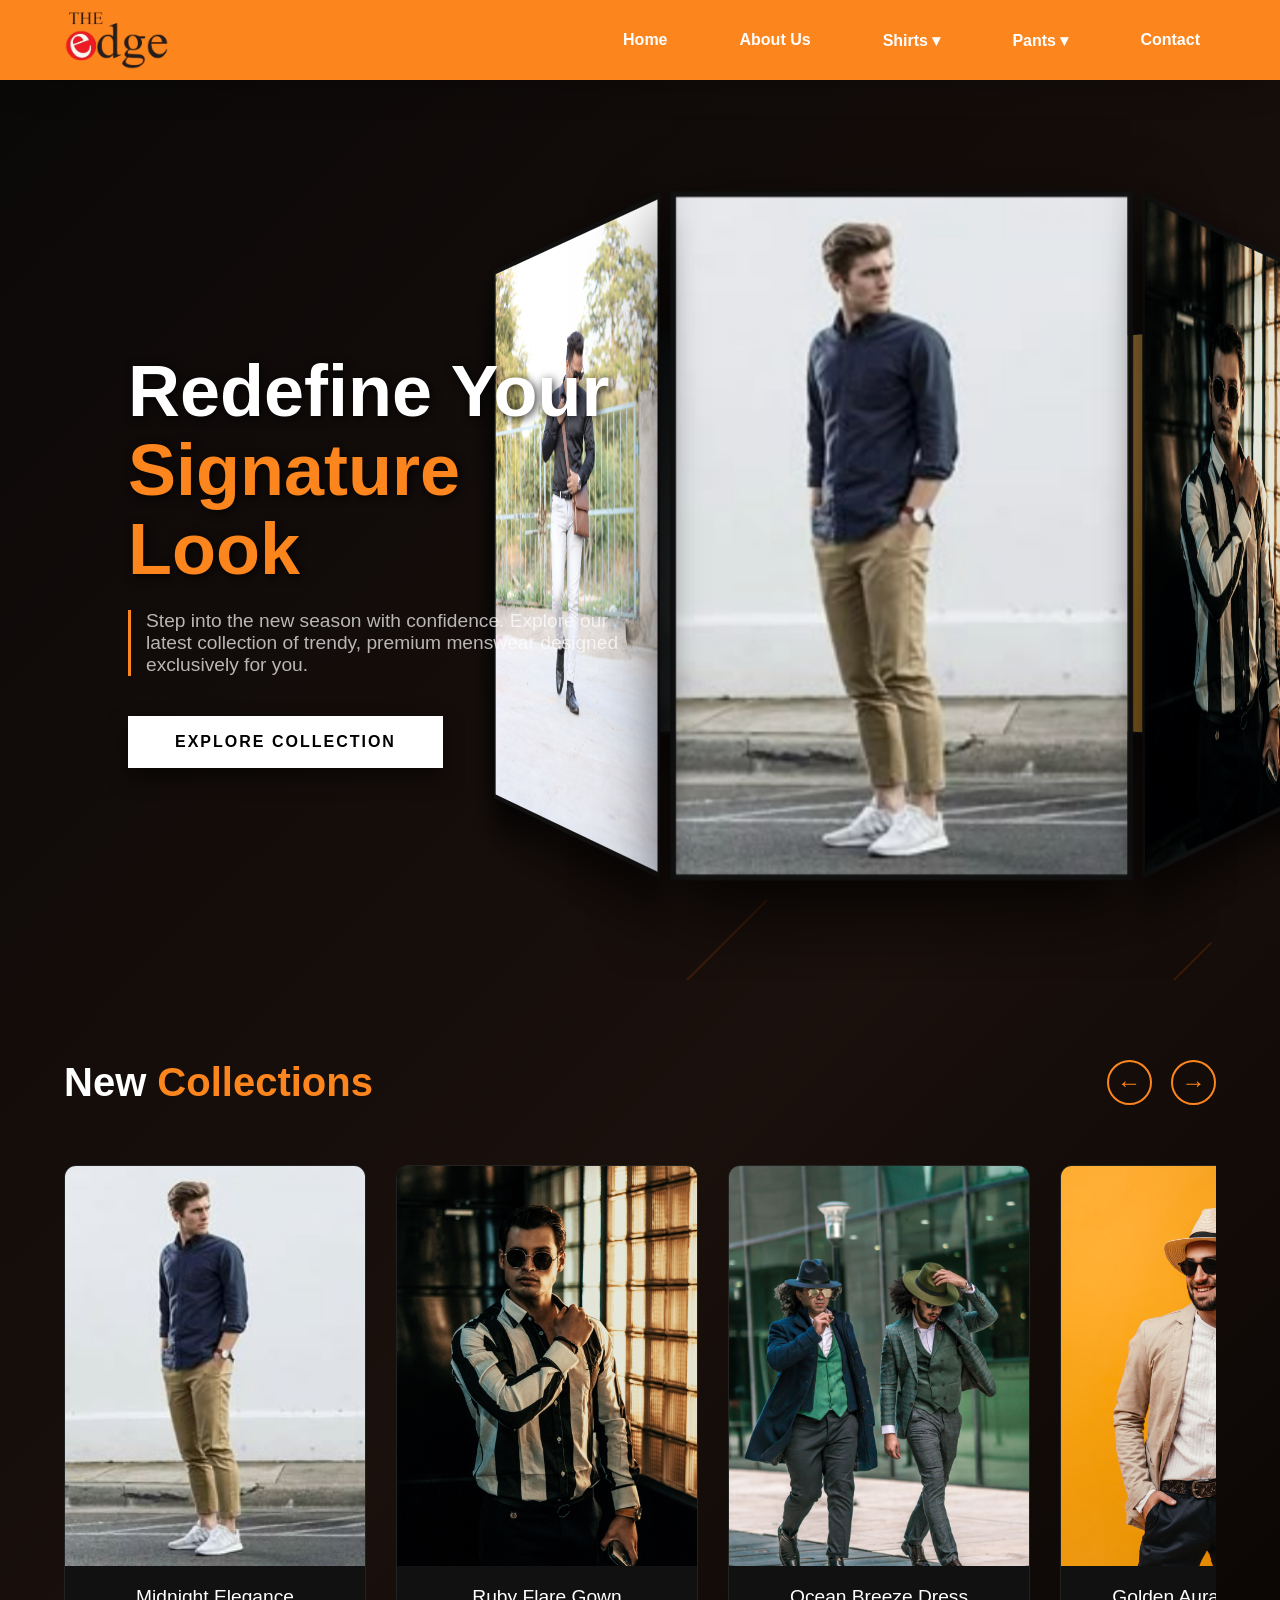
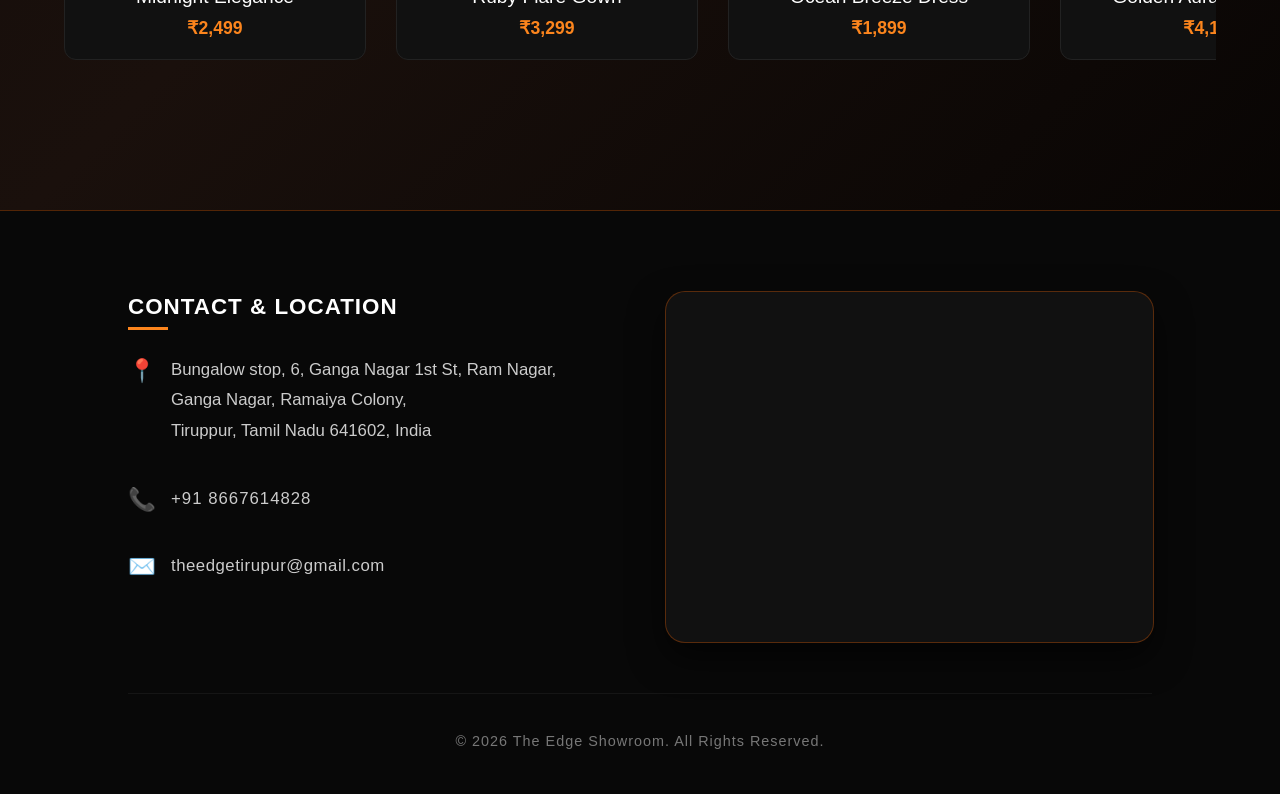
==== index.html @ a59969b0 "first commit" ====
<!DOCTYPE html>
<html lang="en">
<head>
    <meta charset="UTF-8">
    <meta name="viewport" content="width=device-width, initial-scale=1.0">
    <title>The Edge Showroom</title>
    <link rel="stylesheet" href="css/app.css">
    <link rel="stylesheet" href="css/showroom.css">
</head>
<body>
    <div id="site-header"></div>

    <main style="padding-top: 80px;">
        <!-- Hero Section -->
        <section id="home" class="hero-section">
            <ul class="bg-bubbles">
                <li></li><li></li><li></li><li></li><li></li><li></li>
            </ul>
            <div class="hero-content">
                <h1 class="hero-title">
                    Redefine Your <br />
                    <span>Signature Look</span>
                </h1>
                <p class="hero-subtitle">
                    Step into the new season with confidence. Explore our latest collection of trendy, premium menswear designed exclusively for you.
                </p>
                <a href="shirts/formal.html" class="explore-btn" style="display: inline-block; text-decoration: none;">Explore Collection</a>
            </div>

            <div class="scene">
                <div class="carousel">
                    <div class="carousel-item item-1" style="background-image: url('public/home_page/carousel_image/img1.jpg')"></div>
                    <div class="carousel-item item-2" style="background-image: url('public/home_page/carousel_image/img2.jpg')"></div>
                    <div class="carousel-item item-3" style="background-image: url('public/home_page/carousel_image/img3.jpg')"></div>
                    <div class="carousel-item item-4" style="background-image: url('public/home_page/carousel_image/img4.jpg')"></div>
                    <div class="carousel-item item-5" style="background-image: url('public/home_page/carousel_image/img5.jpg')"></div>
                    <div class="carousel-item item-6" style="background-image: url('public/home_page/carousel_image/img6.jpg')"></div>
                    <div class="carousel-item item-7" style="background-image: url('public/home_page/carousel_image/img7.jpg')"></div>
                </div>
            </div>
        </section>

        <!-- Product Carousel Section -->
        <section class="product-carousel-section">
            <div class="carousel-header">
                <h2>New <span>Collections</span></h2>
                <div class="carousel-controls">
                    <button id="scroll-left">&#8592;</button>
                    <button id="scroll-right">&#8594;</button>
                </div>
            </div>
            
            <div class="product-carousel-container" id="product-carousel">
                <!-- Products will be injected via JS -->
            </div>
        </section>
    </main>

    <div id="site-footer"></div>

    <!-- Common Layout Scripts -->
    <script src="includes/header.js"></script>
    <script src="includes/footer.js"></script>
    <script src="script.js"></script>
</body>
</html>
---- css/app.css ----
/* Base styles */
:root {
    --font-sans: 'Inter', ui-sans-serif, system-ui, sans-serif;
}
---- css/showroom.css ----
:root {
  --primary-color: #fc851d;
  /* Orange */
  --secondary-color: #e5720b;
  /* Darker Orange for hovers */
  --accent-color: #ffffff;
  --bg-gradient: linear-gradient(135deg, #0a0808, #1a100c, #000000);
  --text-color: #ffffff;
  --nav-height: 80px;
}

body {
  margin: 0;
  padding: 0;
  font-family: 'Inter', 'Poppins', sans-serif;
  background: var(--bg-gradient);
  color: var(--text-color);
  overflow-x: hidden;
  min-height: 100vh;
}

/* Header Styles */
.header-container {
  position: fixed;
  top: 0;
  width: 100%;
  height: 80px;
  display: flex;
  justify-content: space-between;
  align-items: center;
  padding: 0 5%;
  background: var(--primary-color);
  box-shadow: 0 15px 40px -20px rgba(0, 0, 0, 0.4);
  z-index: 1000;
  box-sizing: border-box;
}

.header-left {
  display: flex;
  align-items: center;
  gap: 30px;
}

.location-selector {
  display: flex;
  align-items: center;
  gap: 8px;
  cursor: pointer;
  color: #fff;
  font-size: 14px;
}

.location-type {
  font-weight: 700;
  border-bottom: 2px solid #fff;
}

.location-name {
  color: #ffe6e1;
  font-weight: 400;
}

.location-selector svg {
  stroke: #fff;
  transition: transform 0.3s ease;
}

.location-selector:hover svg {
  transform: rotate(180deg);
}

.custom-logo {
  display: flex;
  align-items: center;
  justify-content: center;
  cursor: pointer;
  text-decoration: none;
  transition: transform 0.3s ease;
}

.custom-logo:hover {
  transform: scale(1.03);
}

.logo-img {
  height: 60px; /* Adjust based on navbar height */
  width: auto;
  object-fit: contain;
  border-radius: 4px; /* Optional slight rounding */
}

.nav-links {
  display: flex;
  gap: 40px;
  align-items: center;
}

.nav-links>a,
.nav-item {
  color: #fff;
  text-decoration: none;
  font-size: 16px;
  font-weight: 600;
  display: flex;
  align-items: center;
  gap: 8px;
  padding: 8px 16px;
  border-radius: 20px;
  transition: all 0.3s ease;
  position: relative;
  cursor: pointer;
}

.nav-links>a svg,
.nav-item svg {
  transition: transform 0.3s ease;
}

.nav-links>a:hover,
.collection-dropdown:hover .nav-item {
  color: var(--primary-color);
  background-color: #fff;
  box-shadow: 0 4px 10px rgba(0, 0, 0, 0.1);
}

.nav-links>a:hover svg,
.collection-dropdown:hover .nav-item svg {
  transform: scale(1.1);
}

/* Collection Dropdown Styles */
.collection-dropdown {
  position: relative;
  display: flex;
  align-items: center;
  height: 100%;
}

.dropdown-content {
  position: absolute;
  top: 100%;
  left: 0;
  background-color: #ffffff;
  min-width: 180px;
  box-shadow: 0px 10px 20px rgba(0, 0, 0, 0.2);
  z-index: 1001;
  border-radius: 12px;
  display: flex;
  flex-direction: column;
  padding: 10px 0;
  opacity: 0;
  visibility: hidden;
  transform: translateY(15px);
  transition: all 0.3s cubic-bezier(0.25, 0.46, 0.45, 0.94);
  border: 1px solid #eee;
}

.collection-dropdown:hover .dropdown-content {
  opacity: 1;
  visibility: visible;
  transform: translateY(0);
}

.dropdown-link {
  color: #333 !important;
  padding: 12px 20px !important;
  text-decoration: none !important;
  display: block;
  font-size: 15px !important;
  font-weight: 600 !important;
  border-radius: 0 !important;
  background-color: transparent !important;
  box-shadow: none !important;
  transition: all 0.2s ease !important;
}

.dropdown-link:hover {
  background-color: #f8f8f8 !important;
  color: var(--primary-color) !important;
  padding-left: 25px !important;
}

/* Hero Section with 3D Animation */
.hero-section {
  min-height: 100vh;
  display: flex;
  align-items: center;
  justify-content: space-between;
  padding: 0 10%;
  position: relative;
  overflow: hidden;
}

.hero-content {
  flex: 1;
  z-index: 2;
  perspective: 1000px;
}

.hero-title {
  font-size: 4.5rem;
  font-weight: 900;
  line-height: 1.1;
  margin-bottom: 20px;
  color: #fff;
  text-shadow: 2px 2px 10px rgba(0, 0, 0, 0.8);
  animation: slideInLeft 1s cubic-bezier(0.25, 0.46, 0.45, 0.94) both;
}

.hero-title span {
  color: var(--primary-color);
}

.hero-subtitle {
  font-size: 1.2rem;
  margin-bottom: 40px;
  color: rgba(255, 255, 255, 0.7);
  max-width: 500px;
  border-left: 3px solid var(--primary-color);
  padding-left: 15px;
  animation: slideInLeft 1s cubic-bezier(0.25, 0.46, 0.45, 0.94) 0.2s both;
}

.explore-btn {
  padding: 15px 45px;
  font-size: 16px;
  font-weight: 700;
  color: #000;
  background: #fff;
  border: 2px solid #fff;
  border-radius: 0px;
  /* Sharper edge for modern look */
  cursor: pointer;
  box-shadow: 0 10px 20px rgba(0, 0, 0, 0.5);
  transition: all 0.4s ease;
  animation: slideInLeft 1s cubic-bezier(0.25, 0.46, 0.45, 0.94) 0.4s both;
  text-transform: uppercase;
  letter-spacing: 2px;
}

.explore-btn:hover {
  background: var(--primary-color);
  color: #fff;
  border-color: var(--primary-color);
  transform: translateY(-5px);
  box-shadow: 0 15px 25px rgba(255, 102, 0, 0.4);
}

/* 3D Showcase */
.scene {
  flex: 1;
  height: 600px;
  perspective: 1200px;
  display: flex;
  justify-content: center;
  align-items: center;
}

.carousel {
  width: 320px;
  height: 480px;
  position: relative;
  transform-style: preserve-3d;
  animation: spin 20s linear infinite;
}

.carousel:hover {
  animation-play-state: paused;
}

.carousel-item {
  position: absolute;
  width: 100%;
  height: 100%;
  border-radius: 0px;
  /* Sharp modern edges */
  background-size: cover;
  background-position: center;
  box-shadow: 0 20px 50px rgba(0, 0, 0, 0.8);
  border: 4px solid #111;
  transition: all 0.5s ease;
  filter: grayscale(20%);
}

.carousel-item:hover {
  filter: grayscale(0%);
  border-color: var(--primary-color);
  box-shadow: 0 0 30px rgba(255, 102, 0, 0.5);
}

.carousel-item.item-1 {
  transform: rotateY(0deg) translateZ(350px);
}

.carousel-item.item-2 {
  transform: rotateY(51.4deg) translateZ(350px);
}

.carousel-item.item-3 {
  transform: rotateY(102.8deg) translateZ(350px);
}

.carousel-item.item-4 {
  transform: rotateY(154.2deg) translateZ(350px);
}

.carousel-item.item-5 {
  transform: rotateY(205.7deg) translateZ(350px);
}

.carousel-item.item-6 {
  transform: rotateY(257.1deg) translateZ(350px);
}

.carousel-item.item-7 {
  transform: rotateY(308.5deg) translateZ(350px);
}

/* Footer Styles */
.footer {
  background: #080808;
  padding: 80px 10% 30px;
  border-top: 1px solid rgba(255, 102, 0, 0.3);
  margin-top: 50px;
}

.footer-content {
  display: grid;
  grid-template-columns: repeat(auto-fit, minmax(300px, 1fr));
  gap: 50px;
  margin-bottom: 50px;
}

.footer-section h3 {
  color: #fff;
  font-size: 1.4rem;
  margin-bottom: 25px;
  position: relative;
  display: inline-block;
  text-transform: uppercase;
  letter-spacing: 1px;
}

.footer-section h3::after {
  content: '';
  position: absolute;
  width: 40px;
  height: 3px;
  background: var(--primary-color);
  bottom: -10px;
  left: 0;
}

.footer-section p {
  color: #999;
  line-height: 1.8;
  margin-bottom: 15px;
}

.social-links {
  display: flex;
  gap: 15px;
}

.social-links a {
  display: inline-flex;
  width: 45px;
  height: 45px;
  background: #111;
  border: 1px solid #333;
  justify-content: center;
  align-items: center;
  color: #fff;
  text-decoration: none;
  transition: all 0.3s;
}

.social-links a:hover {
  background: var(--primary-color);
  border-color: var(--primary-color);
  transform: translateY(-5px);
  box-shadow: 0 5px 15px rgba(255, 102, 0, 0.4);
}

.contact-info li {
  list-style: none;
  margin-bottom: 15px;
  color: #999;
  display: flex;
  align-items: center;
  gap: 10px;
}

.contact-info li span {
  color: var(--primary-color);
}

.newsletter-form {
  display: flex;
  margin-top: 20px;
}

.newsletter-form input {
  padding: 15px;
  border: 1px solid #333;
  background: #111;
  color: #fff;
  outline: none;
  flex: 1;
}

.newsletter-form input::placeholder {
  color: #666;
}

.newsletter-form input:focus {
  border-color: var(--primary-color);
}

.newsletter-form button {
  padding: 15px 25px;
  border: none;
  background: var(--primary-color);
  color: #fff;
  cursor: pointer;
  font-weight: bold;
  text-transform: uppercase;
  letter-spacing: 1px;
  transition: background 0.3s;
}

.newsletter-form button:hover {
  background: var(--secondary-color);
}

.footer-bottom {
  text-align: center;
  padding-top: 30px;
  border-top: 1px solid #222;
  color: #666;
  font-size: 0.9rem;
  letter-spacing: 1px;
}

/* Animations */
@keyframes spin {
  0% {
    transform: rotateY(0deg);
  }

  100% {
    transform: rotateY(360deg);
  }
}

@keyframes float3d {

  0%,
  100% {
    transform: rotateX(15deg) rotateY(-15deg) translateZ(0);
  }

  50% {
    transform: rotateX(-5deg) rotateY(15deg) translateZ(20px);
  }
}

@keyframes slideInLeft {
  0% {
    transform: translateX(-50px);
    opacity: 0;
  }

  100% {
    transform: translateX(0);
    opacity: 1;
  }
}

/* Background floating elements (changed to diagonal slashes for modern look) */
.bg-bubbles {
  position: absolute;
  top: 0;
  left: 0;
  width: 100%;
  height: 100%;
  z-index: 0;
  overflow: hidden;
  pointer-events: none;
}

.bg-bubbles li {
  position: absolute;
  list-style: none;
  display: block;
  width: 2px;
  height: 150px;
  background-color: rgba(255, 102, 0, 0.15);
  bottom: -160px;
  animation: moveUp 25s infinite;
  transition-timing-function: linear;
  transform: rotate(45deg);
}

.bg-bubbles li:nth-child(1) {
  left: 10%;
  height: 200px;
  animation-delay: 0s;
}

.bg-bubbles li:nth-child(2) {
  left: 30%;
  height: 100px;
  animation-delay: 2s;
  animation-duration: 17s;
}

.bg-bubbles li:nth-child(3) {
  left: 50%;
  height: 300px;
  animation-delay: 4s;
}

.bg-bubbles li:nth-child(4) {
  left: 70%;
  height: 150px;
  animation-delay: 0s;
  animation-duration: 22s;
}

.bg-bubbles li:nth-child(5) {
  left: 85%;
  height: 250px;
  animation-delay: 0s;
}

@keyframes moveUp {
  0% {
    transform: translateY(0) rotate(45deg);
    opacity: 1;
  }

  100% {
    transform: translateY(-1200px) rotate(45deg);
    opacity: 0;
  }
}

/* Horizontal Product Carousel Styles */
.product-carousel-section {
  padding: 80px 5%;
  background-color: var(--bg-gradient);
  position: relative;
  z-index: 10;
}

.carousel-header {
  display: flex;
  justify-content: space-between;
  align-items: center;
  margin-bottom: 40px;
}

.carousel-header h2 {
  font-size: 2.5rem;
  font-weight: 700;
  margin: 0;
}

.carousel-header h2 span {
  color: var(--primary-color);
}

.carousel-controls button {
  background: transparent;
  border: 2px solid var(--primary-color);
  color: var(--primary-color);
  font-size: 1.5rem;
  width: 45px;
  height: 45px;
  border-radius: 50%;
  margin-left: 15px;
  cursor: pointer;
  transition: all 0.3s ease;
  display: inline-flex;
  justify-content: center;
  align-items: center;
}

.carousel-controls button:hover {
  background: var(--primary-color);
  color: #fff;
  box-shadow: 0 0 15px rgba(216, 58, 39, 0.5);
}

.product-carousel-container {
  display: flex;
  gap: 30px;
  overflow-x: auto;
  scroll-behavior: smooth;
  padding: 20px 0;
  /* Hide Scrollbar */
  scrollbar-width: none;
  -ms-overflow-style: none;
}

.product-carousel-container::-webkit-scrollbar {
  display: none;
}

.product-card {
  flex: 0 0 300px;
  background: #111;
  border: 1px solid #222;
  border-radius: 12px;
  overflow: hidden;
  transition: transform 0.4s ease, box-shadow 0.4s ease;
  position: relative;
  cursor: pointer;
}

.product-card:hover {
  transform: translateY(-10px);
  box-shadow: 0 15px 30px rgba(0, 0, 0, 0.8), 0 0 20px rgba(216, 58, 39, 0.2);
  border-color: var(--primary-color);
}

.product-image-wrapper {
  position: relative;
  height: 400px;
  width: 100%;
  overflow: hidden;
}

.product-image-wrapper img {
  width: 100%;
  height: 100%;
  object-fit: cover;
  transition: transform 0.6s ease;
}

.product-card:hover .product-image-wrapper img {
  transform: scale(1.1);
}

.product-overlay {
  position: absolute;
  top: 0;
  left: 0;
  width: 100%;
  height: 100%;
  background: rgba(0, 0, 0, 0.5);
  display: flex;
  justify-content: center;
  align-items: center;
  opacity: 0;
  transition: opacity 0.4s ease;
}

.product-card:hover .product-overlay {
  opacity: 1;
}

.add-to-cart-btn {
  padding: 12px 24px;
  background: var(--primary-color);
  color: #fff;
  border: none;
  border-radius: 30px;
  font-weight: bold;
  font-size: 14px;
  text-transform: uppercase;
  letter-spacing: 1px;
  cursor: pointer;
  transform: translateY(20px);
  transition: all 0.4s ease;
}

.product-card:hover .add-to-cart-btn {
  transform: translateY(0);
}

.add-to-cart-btn:hover {
  background: #fff;
  color: var(--primary-color);
}

.product-info {
  padding: 20px;
  text-align: center;
}

.product-info h3 {
  margin: 0 0 10px 0;
  font-size: 1.2rem;
  color: #fff;
  font-weight: 500;
}

.product-price {
  color: var(--primary-color);
  font-size: 1.1rem;
  font-weight: 700;
  margin: 0;
}

/* Category Page Styles (Shirts/Pants) */
.category-page-container {
  padding: 50px 5%;
  background: #fff;
  /* Match user screenshot */
  color: #333;
  min-height: 100vh;
}

.category-page-header {
  display: flex;
  justify-content: space-between;
  align-items: center;
  margin-bottom: 40px;
  border-bottom: 1px solid #eee;
  padding-bottom: 20px;
}

.category-page-header h2 {
  font-size: 24px;
  font-weight: 600;
  color: #111;
  margin: 0;
}

.product-count {
  font-size: 14px;
  color: #666;
  font-weight: 400;
  margin-left: 10px;
}

.filter-sort .sort-dropdown {
  padding: 10px 15px;
  border: 1px solid #ddd;
  border-radius: 4px;
  background: #fff;
  color: #333;
  font-size: 14px;
  outline: none;
}

.product-grid {
  display: grid;
  grid-template-columns: repeat(auto-fill, minmax(280px, 1fr));
  gap: 40px;
}

.product-card-item {
  display: flex;
  flex-direction: column;
  text-decoration: none;
  color: inherit;
  transition: all 0.4s cubic-bezier(0.25, 0.46, 0.45, 0.94);
  border-radius: 8px;
  overflow: hidden;
  background: transparent;
  padding-bottom: 15px;
}

.product-card-item:hover {
  transform: translateY(-8px);
  box-shadow: 0 20px 40px rgba(0, 0, 0, 0.08);
  background: #fff;
}

.product-card-item .product-img-wrapper {
  position: relative;
  width: 100%;
  aspect-ratio: 3/4;
  background: #f5f5f5;
  overflow: hidden;
  margin-bottom: 15px;
}

.product-card-item .product-img-wrapper img {
  width: 100%;
  height: 100%;
  object-fit: cover;
  transition: transform 0.4s ease;
}

.product-card-item .product-img-wrapper:hover img {
  transform: scale(1.05);
}

.product-card-item .product-badge {
  position: absolute;
  top: 10px;
  right: 10px;
  background: #111;
  color: #fff;
  font-size: 11px;
  padding: 4px 8px;
  font-weight: 600;
  z-index: 2;
  text-transform: uppercase;
}

.product-card-item .product-actions {
  position: absolute;
  bottom: 15px;
  right: 15px;
  display: flex;
  gap: 10px;
  opacity: 0;
  transition: opacity 0.3s ease, transform 0.3s ease;
  transform: translateY(10px);
}

.product-card-item .product-img-wrapper:hover .product-actions {
  opacity: 1;
  transform: translateY(0);
}

.img-nav-buttons {
  position: absolute;
  top: 50%;
  left: 0;
  right: 0;
  transform: translateY(-50%);
  display: flex;
  justify-content: space-between;
  padding: 0 10px;
  opacity: 0;
  transition: opacity 0.3s ease;
  z-index: 5;
}

.product-card-item .product-img-wrapper:hover .img-nav-buttons {
  opacity: 1;
}

.img-nav-btn {
  background: rgba(30, 41, 59, 0.7);
  color: white;
  border: none;
  border-radius: 50%;
  width: 40px;
  height: 40px;
  display: flex;
  align-items: center;
  justify-content: center;
  cursor: pointer;
  font-size: 18px;
  font-weight: bold;
  transition: all 0.3s ease;
}

.img-nav-btn:hover {
  background: rgba(30, 41, 59, 1);
  transform: scale(1.1);
}

.product-card-item .icon-btn {
  width: 40px;
  height: 40px;
  border-radius: 50%;
  background: #fff;
  border: none;
  display: flex;
  justify-content: center;
  align-items: center;
  cursor: pointer;
  box-shadow: 0 4px 10px rgba(0, 0, 0, 0.1);
  transition: all 0.3s ease;
  font-size: 16px;
  color: #333;
}

.product-card-item .icon-btn:hover {
  background: var(--primary-color);
  color: #fff;
  transform: scale(1.1);
}

.product-card-info {
  text-align: center;
}

.product-card-info .product-title {
  font-size: 15px;
  font-weight: 500;
  color: #333;
  margin: 0 0 8px;
  line-height: 1.4;
}

.product-card-info .product-price {
  font-size: 15px;
  color: #111;
  font-weight: 600;
  margin: 0 0 15px;
}

.product-card-info .product-sizes {
  display: flex;
  justify-content: center;
  flex-wrap: wrap;
  gap: 8px;
}

.product-card-info .product-sizes span {
  font-size: 13px;
  border: 1px solid #eee;
  padding: 6px 12px;
  color: #666;
  cursor: pointer;
  transition: all 0.2s ease;
  background: #fff;
}

.product-card-info .product-sizes span:hover {
  border-color: #333;
  color: #333;
}
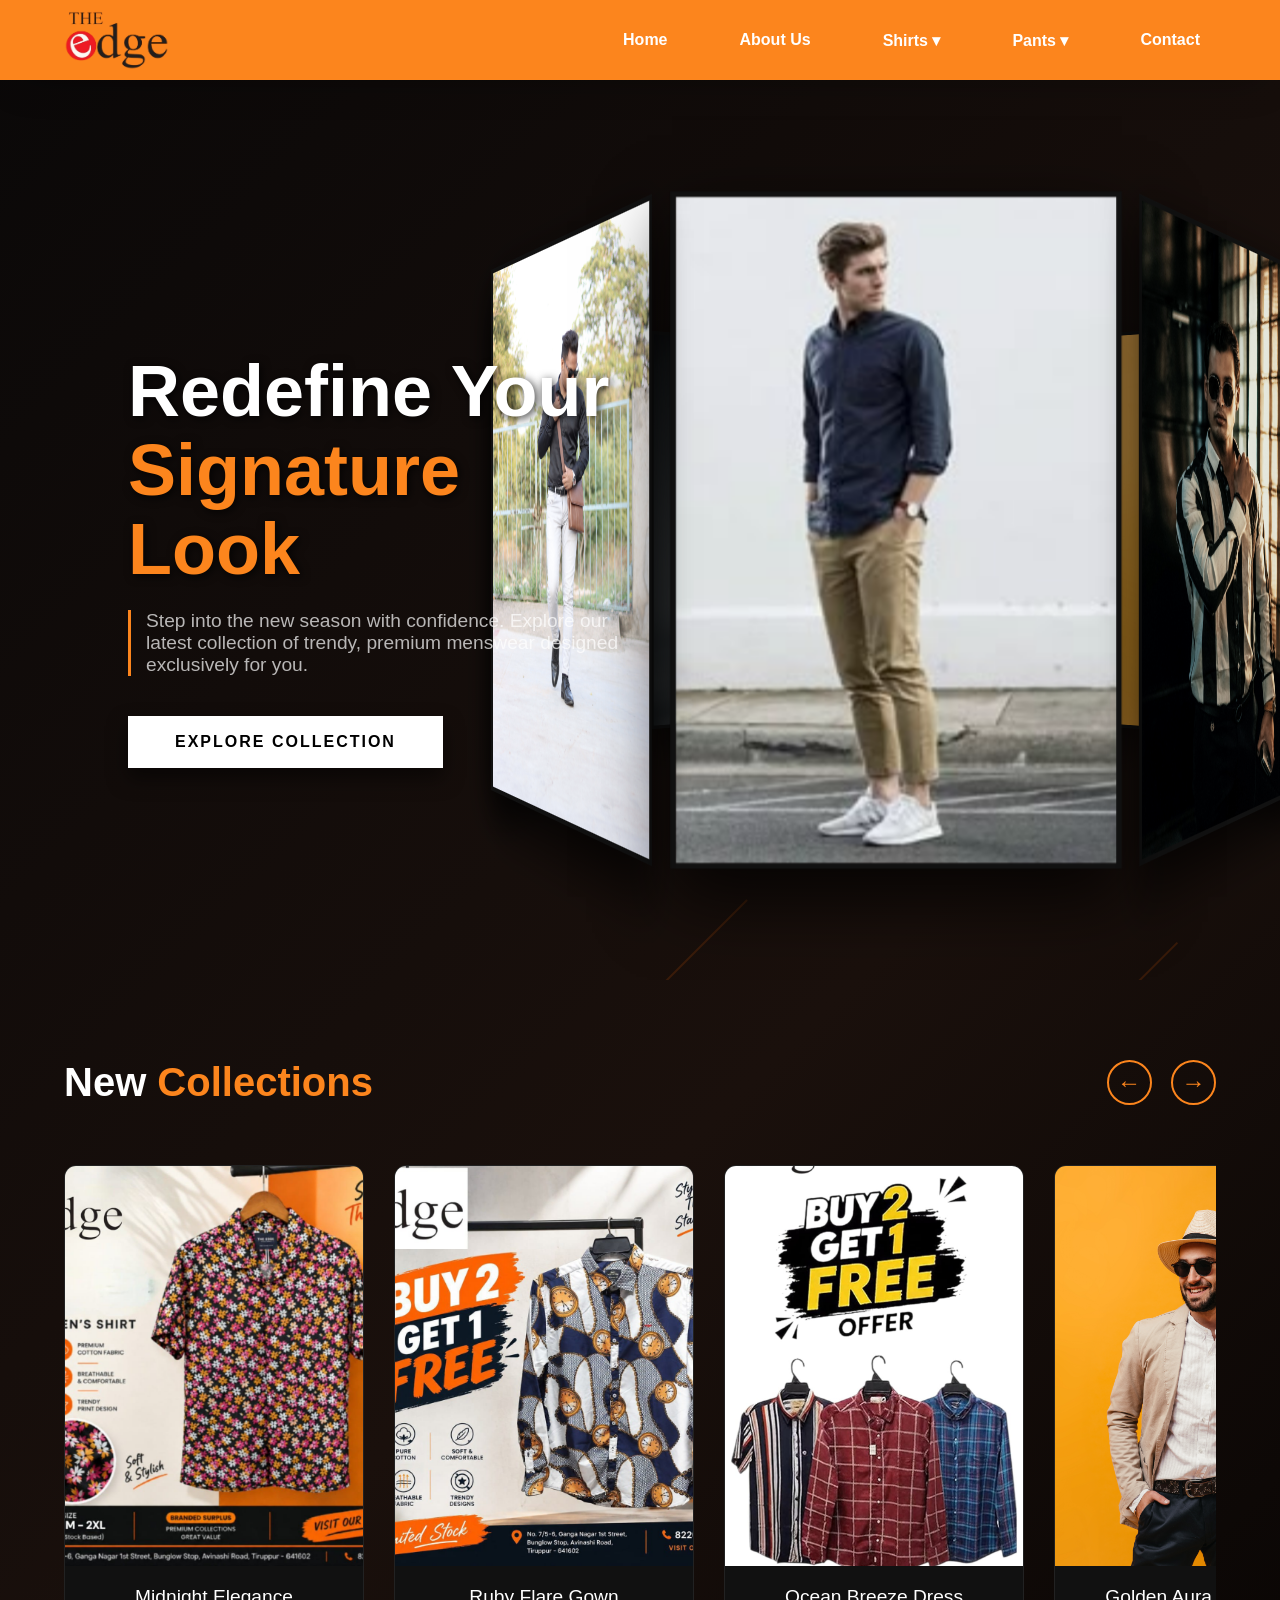
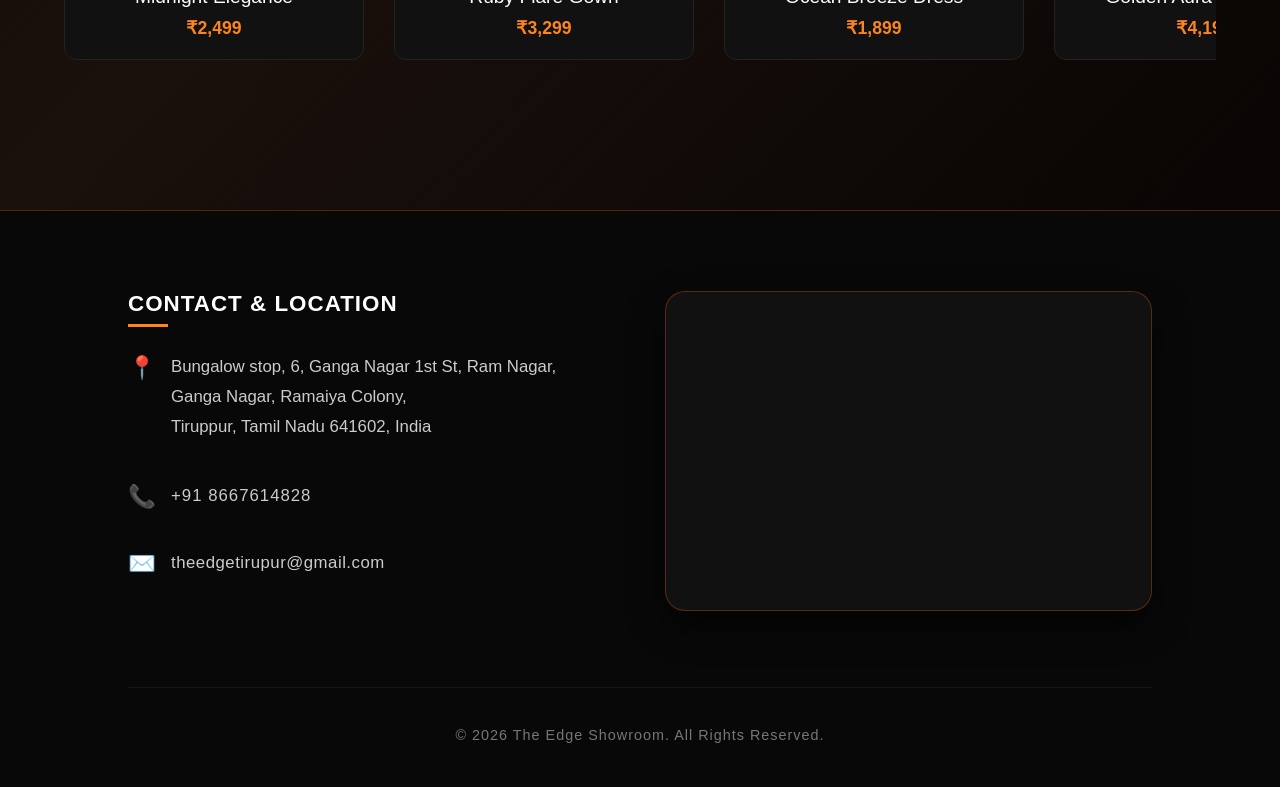
==== commit c369a2e2: "new collection image popup model" ====
--- a/index.html
+++ b/index.html
@@ -1,5 +1,6 @@
 <!DOCTYPE html>
 <html lang="en">
+
 <head>
     <meta charset="UTF-8">
     <meta name="viewport" content="width=device-width, initial-scale=1.0">
@@ -7,6 +8,7 @@
     <link rel="stylesheet" href="css/app.css">
     <link rel="stylesheet" href="css/showroom.css">
 </head>
+
 <body>
     <div id="site-header"></div>
 
@@ -14,7 +16,12 @@
         <!-- Hero Section -->
         <section id="home" class="hero-section">
             <ul class="bg-bubbles">
-                <li></li><li></li><li></li><li></li><li></li><li></li>
+                <li></li>
+                <li></li>
+                <li></li>
+                <li></li>
+                <li></li>
+                <li></li>
             </ul>
             <div class="hero-content">
                 <h1 class="hero-title">
@@ -22,20 +29,29 @@
                     <span>Signature Look</span>
                 </h1>
                 <p class="hero-subtitle">
-                    Step into the new season with confidence. Explore our latest collection of trendy, premium menswear designed exclusively for you.
+                    Step into the new season with confidence. Explore our latest collection of trendy, premium menswear
+                    designed exclusively for you.
                 </p>
-                <a href="shirts/formal.html" class="explore-btn" style="display: inline-block; text-decoration: none;">Explore Collection</a>
+                <a href="shirts/formal.html" class="explore-btn"
+                    style="display: inline-block; text-decoration: none;">Explore Collection</a>
             </div>
 
             <div class="scene">
                 <div class="carousel">
-                    <div class="carousel-item item-1" style="background-image: url('public/home_page/carousel_image/img1.jpg')"></div>
-                    <div class="carousel-item item-2" style="background-image: url('public/home_page/carousel_image/img2.jpg')"></div>
-                    <div class="carousel-item item-3" style="background-image: url('public/home_page/carousel_image/img3.jpg')"></div>
-                    <div class="carousel-item item-4" style="background-image: url('public/home_page/carousel_image/img4.jpg')"></div>
-                    <div class="carousel-item item-5" style="background-image: url('public/home_page/carousel_image/img5.jpg')"></div>
-                    <div class="carousel-item item-6" style="background-image: url('public/home_page/carousel_image/img6.jpg')"></div>
-                    <div class="carousel-item item-7" style="background-image: url('public/home_page/carousel_image/img7.jpg')"></div>
+                    <div class="carousel-item item-1"
+                        style="background-image: url('public/home_page/carousel_image/img1.jpg')"></div>
+                    <div class="carousel-item item-2"
+                        style="background-image: url('public/home_page/carousel_image/img2.jpg')"></div>
+                    <div class="carousel-item item-3"
+                        style="background-image: url('public/home_page/carousel_image/img3.jpg')"></div>
+                    <div class="carousel-item item-4"
+                        style="background-image: url('public/home_page/carousel_image/img4.jpg')"></div>
+                    <div class="carousel-item item-5"
+                        style="background-image: url('public/home_page/carousel_image/img5.jpg')"></div>
+                    <div class="carousel-item item-6"
+                        style="background-image: url('public/home_page/carousel_image/img6.jpg')"></div>
+                    <div class="carousel-item item-7"
+                        style="background-image: url('public/home_page/carousel_image/img7.jpg')"></div>
                 </div>
             </div>
         </section>
@@ -49,7 +65,7 @@
                     <button id="scroll-right">&#8594;</button>
                 </div>
             </div>
-            
+
             <div class="product-carousel-container" id="product-carousel">
                 <!-- Products will be injected via JS -->
             </div>
@@ -63,4 +79,5 @@
     <script src="includes/footer.js"></script>
     <script src="script.js"></script>
 </body>
-</html>
+
+</html>
--- a/css/app.css
+++ b/css/app.css
@@ -1,4 +1,18 @@
 /* Base styles */
+*, *::before, *::after {
+    box-sizing: border-box;
+}
+
 :root {
     --font-sans: 'Inter', ui-sans-serif, system-ui, sans-serif;
+    --primary-color: #fc851d;
+    --secondary-color: #e5720b;
 }
+
+html, body {
+    margin: 0;
+    padding: 0;
+    width: 100%;
+    overflow-x: hidden;
+    font-family: var(--font-sans);
+}
--- a/css/showroom.css
+++ b/css/showroom.css
@@ -919,4 +919,384 @@
 .product-card-info .product-sizes span:hover {
   border-color: #333;
   color: #333;
-}+}
+
+/* ============================================================
+   RESPONSIVE DESIGN (DESKTOP, TABLET & MOBILE VIEW SUPPORT)
+   ============================================================ */
+
+/* Mobile Hamburger Button */
+.mobile-hamburger-btn {
+  display: none;
+  flex-direction: column;
+  justify-content: space-between;
+  width: 28px;
+  height: 20px;
+  background: transparent;
+  border: none;
+  cursor: pointer;
+  padding: 0;
+  z-index: 1002;
+}
+
+.mobile-hamburger-btn span {
+  width: 100%;
+  height: 2.5px;
+  background-color: #ffffff;
+  border-radius: 2px;
+  transition: all 0.3s ease;
+}
+
+.mobile-hamburger-btn.is-active span:nth-child(1) {
+  transform: translateY(8.5px) rotate(45deg);
+}
+
+.mobile-hamburger-btn.is-active span:nth-child(2) {
+  opacity: 0;
+}
+
+.mobile-hamburger-btn.is-active span:nth-child(3) {
+  transform: translateY(-8.5px) rotate(-45deg);
+}
+
+@media (max-width: 868px) {
+  .header-container {
+    padding: 0 20px;
+    height: 70px;
+  }
+
+  .logo-img {
+    height: 48px;
+  }
+
+  .mobile-hamburger-btn {
+    display: flex;
+  }
+
+  .nav-links {
+    position: fixed;
+    top: 70px;
+    left: 0;
+    width: 100%;
+    height: calc(100vh - 70px);
+    background: #111111;
+    flex-direction: column;
+    align-items: stretch;
+    padding: 24px 20px;
+    gap: 10px;
+    overflow-y: auto;
+    transform: translateX(-100%);
+    transition: transform 0.35s cubic-bezier(0.25, 0.46, 0.45, 0.94);
+    z-index: 999;
+    box-sizing: border-box;
+  }
+
+  .nav-links.mobile-open {
+    transform: translateX(0);
+  }
+
+  .nav-links > a,
+  .nav-item {
+    font-size: 16px;
+    padding: 12px 18px;
+    border-radius: 12px;
+    width: 100%;
+    box-sizing: border-box;
+    justify-content: space-between;
+    background: rgba(255, 255, 255, 0.05);
+  }
+
+  .collection-dropdown {
+    width: 100%;
+    flex-direction: column;
+    align-items: stretch;
+    height: auto;
+  }
+
+  .dropdown-content {
+    position: static;
+    width: 100%;
+    min-width: unset;
+    box-shadow: none;
+    background: #1a1a1a;
+    border-radius: 10px;
+    border: 1px solid rgba(255, 255, 255, 0.1);
+    margin-top: 6px;
+    display: none;
+    opacity: 1;
+    visibility: visible;
+    transform: none;
+    padding: 8px 0;
+  }
+
+  .collection-dropdown.is-expanded .dropdown-content {
+    display: flex;
+  }
+
+  .dropdown-link {
+    color: #e5e5e5 !important;
+    padding: 10px 18px !important;
+    font-size: 14.5px !important;
+  }
+
+  .dropdown-link:hover {
+    background-color: rgba(252, 133, 29, 0.15) !important;
+    color: var(--primary-color) !important;
+  }
+
+  /* Hero Section on Tablet/Mobile */
+  .hero-section {
+    flex-direction: column;
+    padding: 100px 6% 60px;
+    text-align: center;
+    gap: 40px;
+  }
+
+  .hero-title {
+    font-size: clamp(2.4rem, 7vw, 3.5rem);
+  }
+
+  .hero-subtitle {
+    margin: 0 auto 30px;
+    border-left: none;
+    padding-left: 0;
+  }
+
+  .scene {
+    height: 400px;
+    width: 100%;
+  }
+
+  .carousel {
+    width: 240px;
+    height: 360px;
+  }
+
+  /* Footer on Mobile */
+  .footer {
+    padding: 50px 6% 25px;
+    margin-top: 30px;
+  }
+
+  .footer-content {
+    grid-template-columns: 1fr;
+    gap: 35px;
+  }
+
+  .footer-map-container {
+    height: 250px !important;
+  }
+
+  /* Category Product Grid on Mobile */
+  .product-grid {
+    grid-template-columns: repeat(auto-fill, minmax(160px, 1fr));
+    gap: 20px;
+  }
+
+  .category-page-container {
+    padding: 30px 4%;
+  }
+
+  .category-page-header {
+    flex-direction: column;
+    align-items: flex-start;
+    gap: 15px;
+  }
+}
+
+@media (max-width: 480px) {
+  .header-container {
+    padding: 0 16px;
+    height: 65px;
+  }
+
+  .logo-img {
+    height: 42px;
+  }
+
+  .nav-links {
+    top: 65px;
+    height: calc(100vh - 65px);
+  }
+
+  .product-grid {
+    grid-template-columns: repeat(2, 1fr);
+    gap: 12px;
+  }
+
+  .product-card-item .product-img-wrapper {
+    margin-bottom: 8px;
+  }
+
+  .product-card-info .product-title {
+    font-size: 13px;
+  }
+
+  .product-card-info .product-price {
+    font-size: 13.5px;
+  }
+
+  .product-card-info .product-sizes span {
+    font-size: 11px;
+    padding: 4px 8px;
+  }
+}
+
+/* ── Image Lightbox Modal ─────────────────────────────────────────── */
+#img-lightbox-modal {
+  display: none;
+  position: fixed;
+  inset: 0;
+  z-index: 9999;
+  align-items: center;
+  justify-content: center;
+}
+
+#img-lightbox-modal.lightbox-open {
+  display: flex;
+}
+
+.lightbox-backdrop {
+  position: absolute;
+  inset: 0;
+  background: rgba(0, 0, 0, 0.78);
+  backdrop-filter: blur(8px);
+  -webkit-backdrop-filter: blur(8px);
+  animation: lbFadeIn 0.3s ease both;
+}
+
+.lightbox-box {
+  position: relative;
+  z-index: 1;
+  background: #141414;
+  border: 1px solid rgba(252, 133, 29, 0.25);
+  border-radius: 16px;
+  width: 420px;
+  max-width: 94vw;
+  max-height: 92vh;
+  display: flex;
+  flex-direction: column;
+  box-shadow: 0 32px 80px rgba(0, 0, 0, 0.9), 0 0 40px rgba(252, 133, 29, 0.15);
+  overflow: hidden;
+  animation: lbSlideUp 0.35s cubic-bezier(0.25, 0.46, 0.45, 0.94) both;
+}
+
+/* Close button */
+.lightbox-close {
+  position: absolute;
+  top: 12px;
+  right: 12px;
+  z-index: 10;
+  width: 34px;
+  height: 34px;
+  border-radius: 50%;
+  border: none;
+  background: rgba(0, 0, 0, 0.55);
+  color: #fff;
+  display: flex;
+  align-items: center;
+  justify-content: center;
+  cursor: pointer;
+  transition: background 0.25s ease, transform 0.2s ease;
+}
+.lightbox-close:hover {
+  background: var(--primary-color);
+  transform: scale(1.1);
+}
+
+/* Image area */
+.lightbox-img-wrap {
+  position: relative;
+  width: 100%;
+  flex: 1;
+  overflow: hidden;
+  background: #0a0a0a;
+  display: flex;
+  align-items: center;
+  justify-content: center;
+  min-height: 200px;
+}
+
+.lightbox-img-wrap img {
+  width: 100%;
+  height: auto;
+  max-height: 75vh;
+  object-fit: contain;
+  display: block;
+  animation: lbImgReveal 0.45s ease both;
+}
+
+/* "New Collection" badge */
+.lightbox-tag-bar {
+  position: absolute;
+  bottom: 12px;
+  left: 12px;
+}
+
+.lightbox-badge {
+  display: inline-block;
+  background: var(--primary-color);
+  color: #fff;
+  font-size: 11px;
+  font-weight: 700;
+  letter-spacing: 1.2px;
+  text-transform: uppercase;
+  padding: 4px 11px;
+  border-radius: 20px;
+}
+
+/* Name & price info strip */
+.lightbox-info {
+  padding: 16px 20px 18px;
+  display: flex;
+  justify-content: space-between;
+  align-items: center;
+  border-top: 1px solid rgba(255, 255, 255, 0.06);
+}
+
+.lightbox-info h3 {
+  margin: 0;
+  font-size: 1rem;
+  font-weight: 600;
+  color: #fff;
+  white-space: nowrap;
+  overflow: hidden;
+  text-overflow: ellipsis;
+  max-width: 65%;
+}
+
+#lightbox-price {
+  margin: 0;
+  font-size: 1.05rem;
+  font-weight: 700;
+  color: var(--primary-color);
+}
+
+/* Keyframes */
+@keyframes lbFadeIn {
+  from { opacity: 0; }
+  to   { opacity: 1; }
+}
+
+@keyframes lbSlideUp {
+  from { opacity: 0; transform: translateY(30px) scale(0.96); }
+  to   { opacity: 1; transform: translateY(0) scale(1); }
+}
+
+@keyframes lbImgReveal {
+  from { opacity: 0; transform: scale(1.04); }
+  to   { opacity: 1; transform: scale(1); }
+}
+
+/* Mobile adjustments */
+@media (max-width: 480px) {
+  .lightbox-box {
+    width: 96vw;
+    max-height: 95vh;
+    border-radius: 14px;
+  }
+  .lightbox-img-wrap img {
+    max-height: 65vh;
+  }
+}
+/* ─────────────────────────────────────────────────────────────────── */
